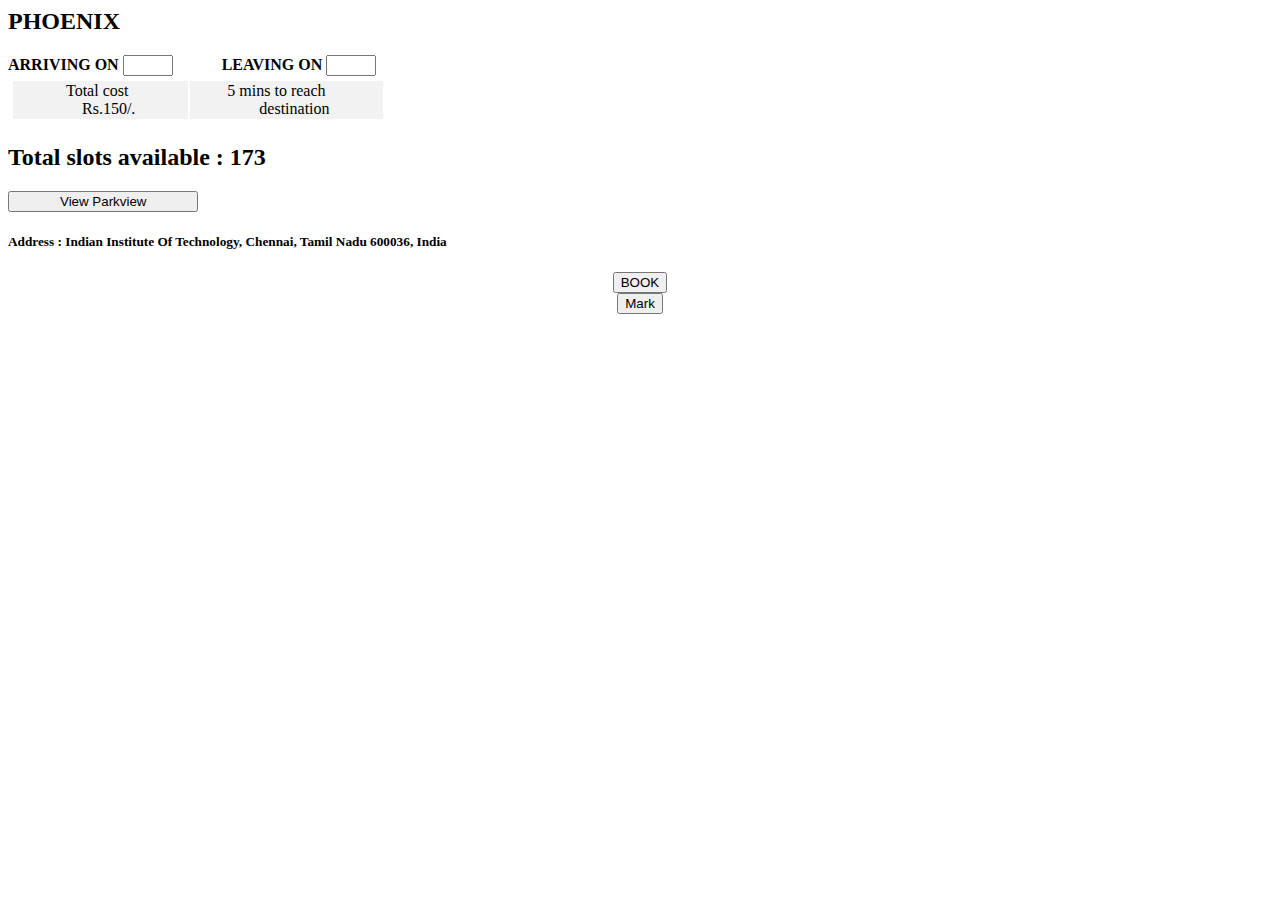
==== index.html @ 06bbcf7d "Create index.html" ====
<html>
<head>
    <link rel="stylesheet" type="text/css" href="main.css">
</head>
<body>
    <div class="page">
        
        <div class="center">
            <div class="heading">
                <h2> PHOENIX </h2>
            </div>
        
            <div class="time">
            <b> ARRIVING ON<b> 
                
             <input style="width: 50px" type="text">
             
             <b style="margin-left:45px;"> LEAVING ON</b>
             <input style="width: 50px"type="text">
             
            </div>
            <div class ="box">
                   <table bordercolor="white" >
                        <tr style=background-color:#f2f2f2;>
                            <td>&nbsp;&nbsp;&nbsp;&nbsp;&nbsp;&nbsp;&nbsp;&nbsp;&nbsp;&nbsp;&nbsp;&nbsp;&nbsp;Total cost&nbsp;&nbsp;&nbsp;&nbsp;&nbsp;&nbsp;&nbsp;&nbsp;&nbsp;&nbsp;&nbsp;&nbsp;&nbsp; 
                                <br>&nbsp;&nbsp;&nbsp;&nbsp;&nbsp;&nbsp;&nbsp;&nbsp;&nbsp;&nbsp;&nbsp;&nbsp;&nbsp;&nbsp;&nbsp;&nbsp;&nbsp;Rs.150/.&nbsp;&nbsp;&nbsp;&nbsp;&nbsp;&nbsp;&nbsp;&nbsp;&nbsp;&nbsp;&nbsp;&nbsp;&nbsp; </td>
                            <td>&nbsp;&nbsp;&nbsp;&nbsp;&nbsp;&nbsp;&nbsp;&nbsp;&nbsp;5 mins to reach&nbsp;&nbsp;&nbsp;&nbsp;&nbsp;&nbsp;&nbsp;&nbsp;&nbsp;&nbsp;&nbsp;&nbsp;&nbsp; 
                                <br> &nbsp;&nbsp;&nbsp;&nbsp;&nbsp;&nbsp;&nbsp;&nbsp;&nbsp;&nbsp;&nbsp;&nbsp;&nbsp;&nbsp;&nbsp;&nbsp;&nbsp;destination&nbsp;&nbsp;&nbsp;&nbsp;&nbsp;&nbsp;&nbsp;&nbsp;&nbsp;&nbsp;&nbsp;&nbsp;&nbsp; </td>
                        </tr>


                    </table>  
                <!--span id="box1">
                    Total Cost
                    Rs.160
                </span> 
                <span id="box2">
                        5 mins to reach destination
                      
                    </span--> 
            </div>
        <div class="slots">
            <h2>  Total slots available : 173</h2>
        </div>
        <div class="bt1 btn--radius btn--green">
            <input style=" padding-left:50px ; padding-right: 50px;" type="submit" value="View Parkview"/> 

        </div>
         <div class="address">
             <h5> Address : Indian Institute Of Technology, Chennai, Tamil Nadu 600036, India</h5>
         </div>
         <div class="bt2">
            <center> <span id="btn2"><font color="red"><input type=button onClick="location.href='https://rzp.io/l/HFGwRZP'" value='BOOK'></font></span></center>
             
       <center>      <span id="btn3"><input type="submit" value="Mark"/></span> </center>
         </div>
         <!-- <div class="bt3">
             <input type="submit" value="Mark"/>
         </div> -->
    
    
         </div>

     </div>
</body>
</html>
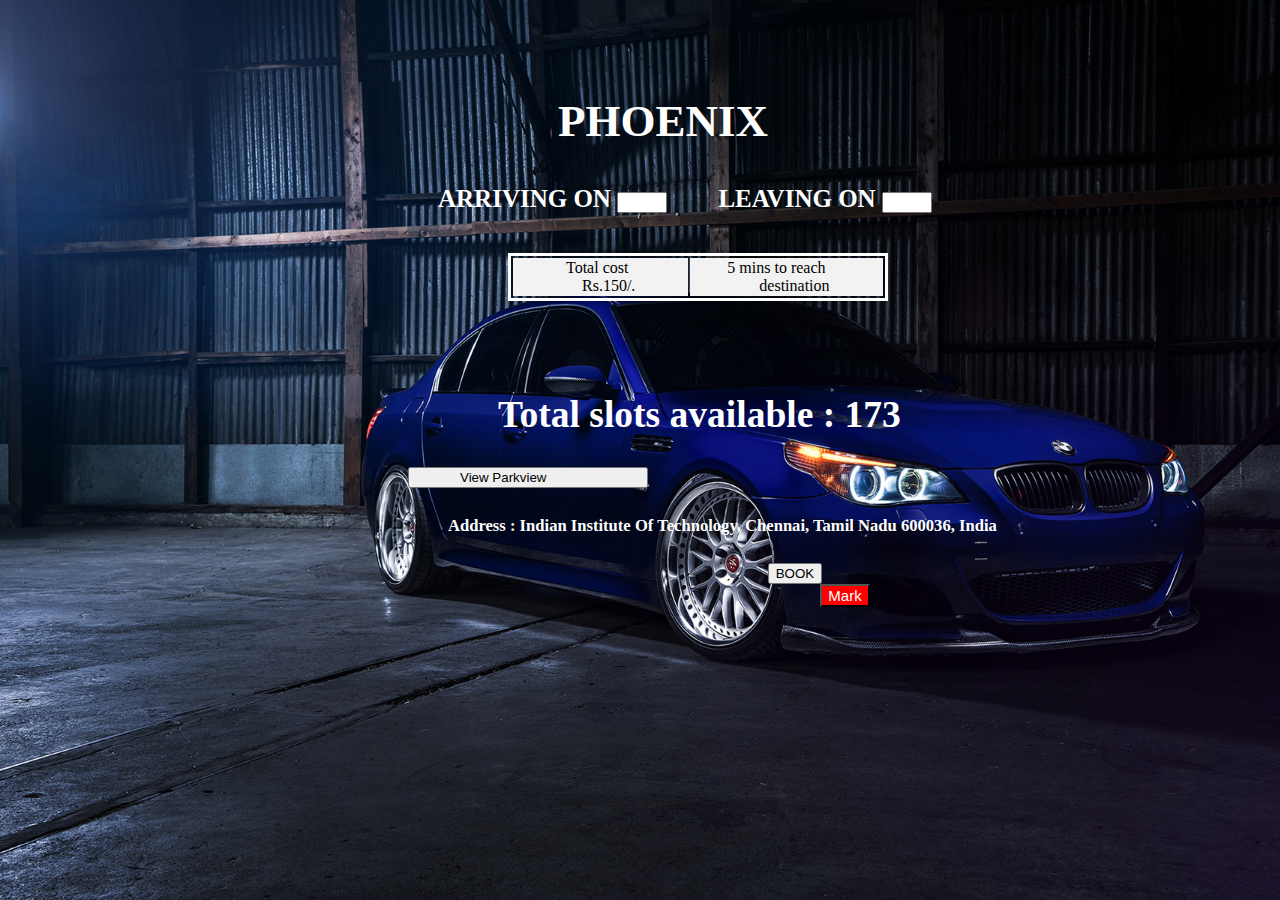
==== commit bf4fc053: "Update index.html" ====
--- a/index.html
+++ b/index.html
@@ -43,7 +43,7 @@
             <h2>  Total slots available : 173</h2>
         </div>
         <div class="bt1 btn--radius btn--green">
-            <input style=" padding-left:50px ; padding-right: 50px;" type="submit" value="View Parkview"/> 
+            <input style=" padding-left:50px ; padding-right: 100px;" type=button onClick="location.href='https://www.google.com/maps/@13.0065675,80.2055768,3a,75y,355.94h,74.19t/data=!3m8!1e1!3m6!1sAF1QipPrFjIQksjFyI3wOxWRBPvLh9tHIAXuKdgFfE7B!2e10!3e11!6shttps:%2F%2Flh5.googleusercontent.com%2Fp%2FAF1QipPrFjIQksjFyI3wOxWRBPvLh9tHIAXuKdgFfE7B%3Dw203-h100-k-no-pi-20-ya87-ro-0-fo100!7i8192!8i4096'" value="View Parkview"/> 
 
         </div>
          <div class="address">
--- a/main.css
+++ b/main.css
@@ -0,0 +1,113 @@
+body{
+    background-image: url(bmw-m5-wallpapers-31902-133239.jpg);
+    background-size: cover;
+    background-position: fill;
+ 
+}
+
+.center{
+    padding: 0 90px;
+  padding-top: 50px;
+  padding-left: 400px;
+  color: white;
+}
+.heading{
+    margin-left:150px;
+    font-size: 30px;
+}
+
+.time{
+    font-size: 25px;
+    color:white;
+    margin-left: 30px;  
+}
+
+#box1{
+    width:200px;
+    height: 100px;
+    padding-top: 0px;
+    margin-top:20px; 
+    margin: 40px;
+    margin-left: 100px;
+    background-color: red;
+    border: 2px solid white;
+
+}
+.box{
+    
+        width:200px;
+        height: 100px;
+        padding-top:0px;
+        padding-bottom: 0px;
+        margin-top:40px; 
+        margin: 40px;
+        margin-left: 100px;
+        
+        
+}
+  #box2{
+    width: 150px;
+    height: 150px;
+    padding-top: 0px;
+    margin-top:20px; 
+    margin: 40px;
+    margin-left: 100px;
+    background-color: red;
+    border: 2px solid white;
+    
+
+  }
+  .slots{
+    margin-left: 90px;
+    margin-top:0px;
+    padding-top:0px;
+    font-size: 25px;
+}
+.bt1 input[type="submit"]{
+    margin-left: 140px;
+    background-color:red;
+    color: white;
+    text-align: center;
+    display: inline-block;
+    font-size: 25px;
+    
+}
+.address{
+    margin-left: 90px;
+    font-size: 20px;
+    
+}
+#btn2 input[type="submit"] {
+    margin-left: 175px; 
+     color:white;
+    text-align: center;
+    display: inline-block;
+    background-color:red;
+    font-size: 15px;
+}
+#btn3 input[type="submit"]{
+    margin-left: 100px;
+     color:white;
+     background:red;
+    text-align: center;
+    display: inline-block;
+    font-size: 15px;
+}
+.bt1 input[type="submit"]:hover {
+    cursor: pointer;
+    background: yellow;
+}
+#btn2 input[type="submit"]:hover{
+    cursor: pointer;
+    background: yellow;
+    
+}
+#btn3 input[type="submit"]:hover {
+    cursor: pointer;
+    background: yellow;
+    
+}
+.address{
+    margin-left: 40px;
+}
+
